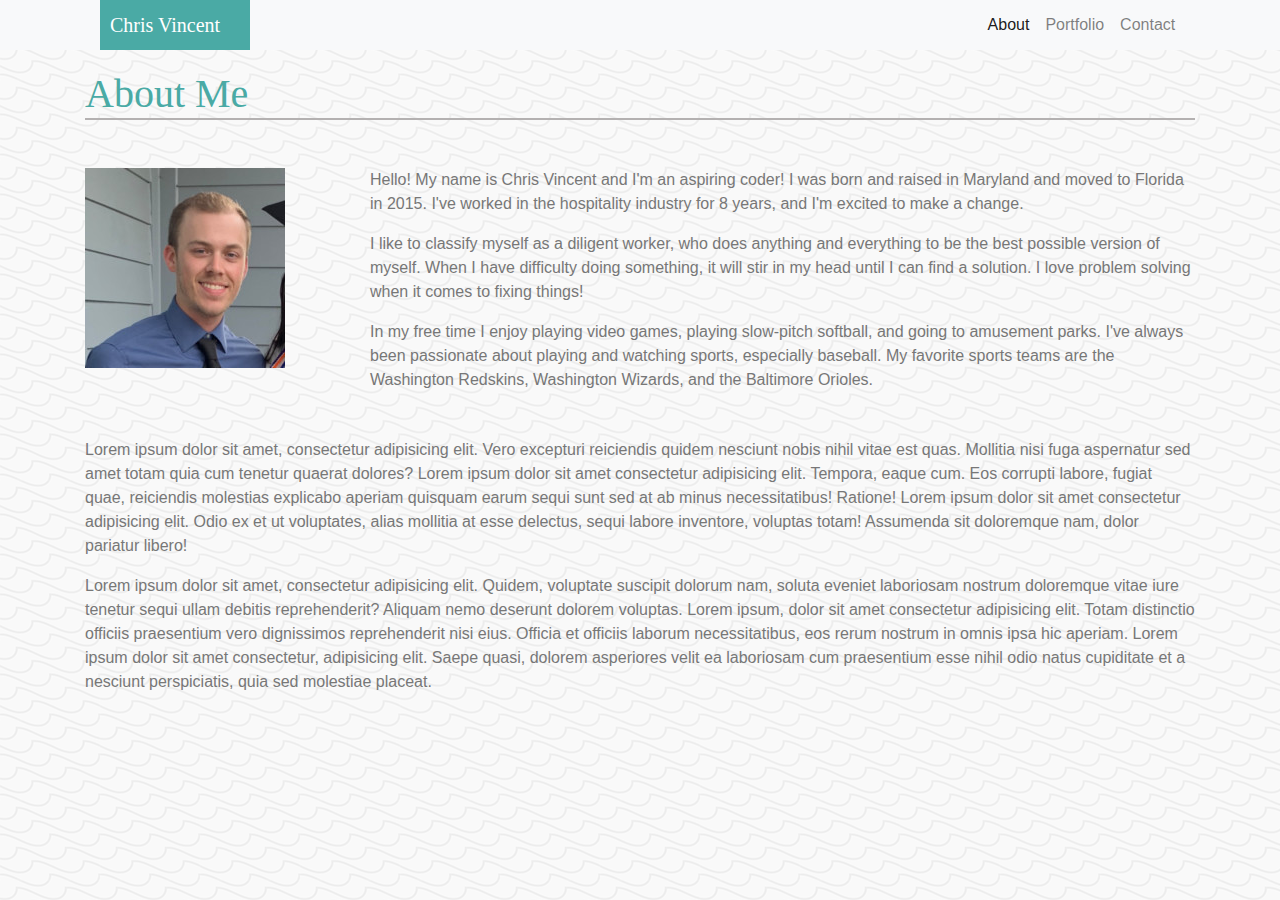
==== index.html @ 37557cd0 "bootstrap portfolio" ====
<!DOCTYPE html>
<html lang="en">
<head>
    <meta charset="UTF-8">
    <meta name="viewport" content="width=device-width, initial-scale=1.0">
    <meta http-equiv="X-UA-Compatible" content="ie=edge">
    <title>Bootstrap-Portfolio</title>
    <link rel="stylesheet" href="https://stackpath.bootstrapcdn.com/bootstrap/4.3.1/css/bootstrap.min.css" integrity="sha384-ggOyR0iXCbMQv3Xipma34MD+dH/1fQ784/j6cY/iJTQUOhcWr7x9JvoRxT2MZw1T" crossorigin="anonymous">
    <link rel="stylesheet" href="style.css">
</head>
<body>
  
    <nav class="navbar navbar-expand-sm navbar-light bg-light" id="navpad">
        <a class="navbar-brand" id="nameplate" href="#">Chris Vincent</a>
        <button class="navbar-toggler" type="button" data-toggle="collapse" data-target="#navbarNavAltMarkup" aria-controls="navbarNavAltMarkup" aria-expanded="false" aria-label="Toggle navigation">
            <span class="navbar-toggler-icon"></span>
        </button>
        <div class="collapse navbar-collapse" id="navbarNavAltMarkup">
            <div class="navbar-nav">
            <a class="nav-item nav-link active" href="index.html">About <span class="sr-only">(current)</span></a>
            <a class="nav-item nav-link" href="portfolio.html">Portfolio</a>
            <a class="nav-item nav-link" href="contact.html">Contact</a>
            </div>
        </div>
    </nav>

      <div class="container">
        <div class="row">
          <div class="col" id="heading">
            <h1>About Me</h1>
          </div>
        </div>
        <div class="row" >
            <div class="col-sm-3">
                <img src="assets/images/prof_pic.jpg">
            </div>
            <div class="col-sm-9">
                    <p>Hello! My name is Chris Vincent and I'm an aspiring coder! I was born and raised in Maryland and moved to Florida in 2015. I've worked in the hospitality industry for 8 years, and I'm excited to make a change.</p>

                    <p>I like to classify myself as a diligent worker, who does anything and everything to be the best possible version of myself. When I have difficulty doing something, it will stir in my head until I can find a solution. I love problem solving when it comes to fixing things!</p>
        
                    <p>In my free time I enjoy playing video games, playing slow-pitch softball, and going to amusement parks. I've always been passionate about playing and watching sports, especially baseball. My favorite sports teams are the Washington Redskins, Washington Wizards, and the Baltimore Orioles.</p>
            </div>

            <div class="row" >
            <div class="col-sm-12" id="lorem">
        
                    <p>Lorem ipsum dolor sit amet, consectetur adipisicing elit. Vero excepturi reiciendis quidem nesciunt nobis nihil vitae est quas. Mollitia nisi fuga aspernatur sed amet totam quia cum tenetur quaerat dolores? Lorem ipsum dolor sit amet consectetur adipisicing elit. Tempora, eaque cum. Eos corrupti labore, fugiat quae, reiciendis molestias explicabo aperiam quisquam earum sequi sunt sed at ab minus necessitatibus! Ratione! Lorem ipsum dolor sit amet consectetur adipisicing elit. Odio ex et ut voluptates, alias mollitia at esse delectus, sequi labore inventore, voluptas totam! Assumenda sit doloremque nam, dolor pariatur libero!</p>
        
                    <p>Lorem ipsum dolor sit amet, consectetur adipisicing elit. Quidem, voluptate suscipit dolorum nam, soluta eveniet laboriosam nostrum doloremque vitae iure tenetur sequi ullam debitis reprehenderit? Aliquam nemo deserunt dolorem voluptas. Lorem ipsum, dolor sit amet consectetur adipisicing elit. Totam distinctio officiis praesentium vero dignissimos reprehenderit nisi eius. Officia et officiis laborum necessitatibus, eos rerum nostrum in omnis ipsa hic aperiam. Lorem ipsum dolor sit amet consectetur, adipisicing elit. Saepe quasi, dolorem asperiores velit ea laboriosam cum praesentium esse nihil odio natus cupiditate et a nesciunt perspiciatis, quia sed molestiae placeat.</p>
            </div>
            </div>
        </div>
  
</body>
</html>
---- style.css ----
* {
    margin: 0;
    padding: 0;
    box-sizing:border-box;
}

body {
    height: 100%;
    background-image: url("assets/images/ripples.png");
    color:#777777;
    font-family: Arial, Helvetica, sans-serif;
    margin: 0 auto;
    position: relative;
}

h1 {
    color:#4aaaa5;
    font-family: Georgia, 'Times New Roman', Times, serif;
    border-width: 2px;
    border-bottom-style:solid;
    border-color:#b4b1b1;
}

.text_overlay {
    background:#4aaaa5;
    color:white;
    width: 400px;
    height: 40px;
    padding-top: 10px;
    text-align:center;
}

#nameplate {
    background:#4aaaa5;
    color:white;
    font-family: Georgia, 'Times New Roman', Times, serif;
    width: 150px;
    margin-left: 100px;
    margin-right: 57%;
    padding: 10px;
}

#navpad {
    padding: 0;
}

#lorem {
    padding: 30px;
}

#heading {
    margin-top: 20px;
    margin-bottom: 40px;
}
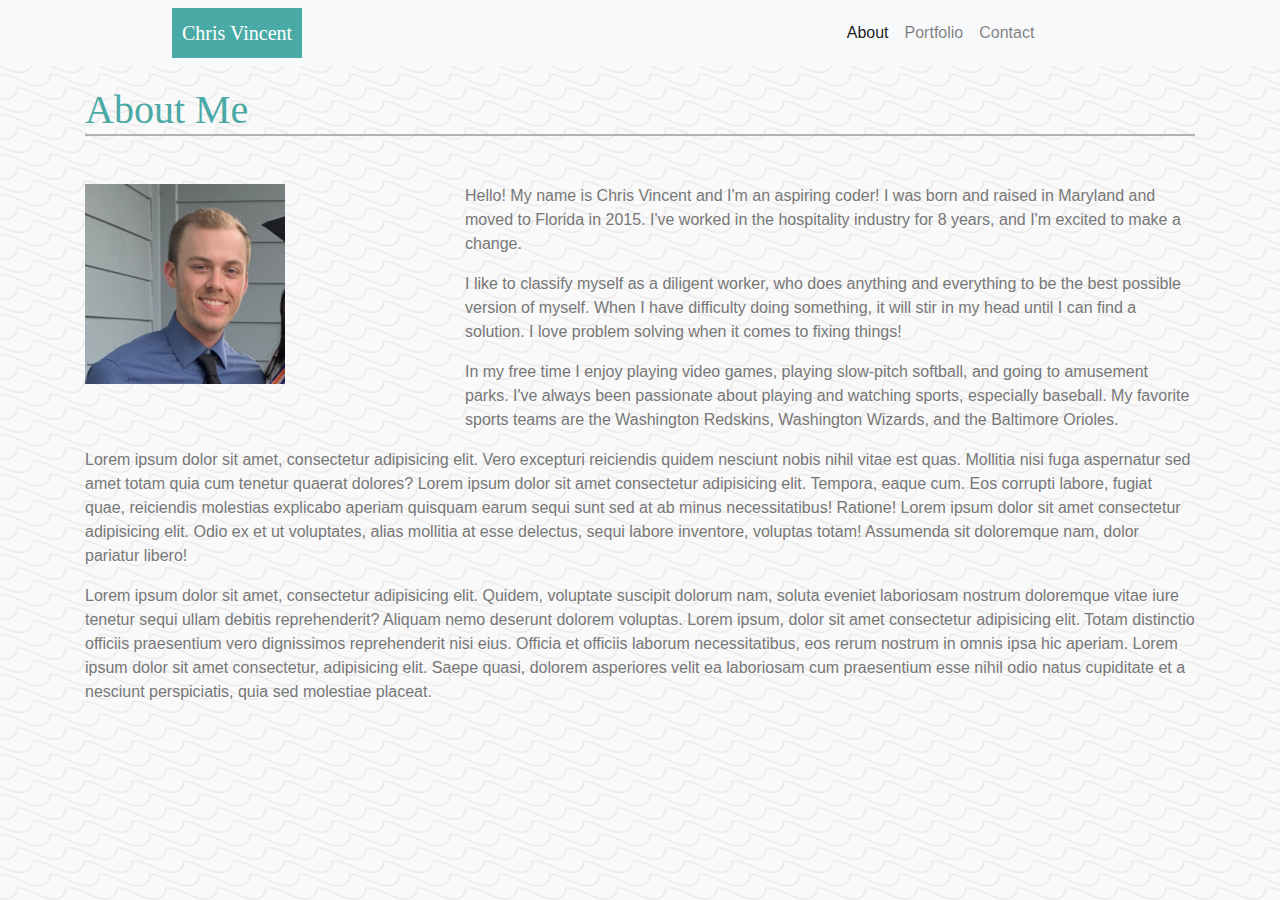
==== commit 8df9a7b2: "finished bootstrap-portfolio" ====
--- a/index.html
+++ b/index.html
@@ -5,24 +5,36 @@
     <meta name="viewport" content="width=device-width, initial-scale=1.0">
     <meta http-equiv="X-UA-Compatible" content="ie=edge">
     <title>Bootstrap-Portfolio</title>
+
     <link rel="stylesheet" href="https://stackpath.bootstrapcdn.com/bootstrap/4.3.1/css/bootstrap.min.css" integrity="sha384-ggOyR0iXCbMQv3Xipma34MD+dH/1fQ784/j6cY/iJTQUOhcWr7x9JvoRxT2MZw1T" crossorigin="anonymous">
+    <script src="https://code.jquery.com/jquery-3.3.1.slim.min.js" integrity="sha384-q8i/X+965DzO0rT7abK41JStQIAqVgRVzpbzo5smXKp4YfRvH+8abtTE1Pi6jizo" crossorigin="anonymous"></script>
+    <script src="https://cdnjs.cloudflare.com/ajax/libs/popper.js/1.14.7/umd/popper.min.js" integrity="sha384-UO2eT0CpHqdSJQ6hJty5KVphtPhzWj9WO1clHTMGa3JDZwrnQq4sF86dIHNDz0W1" crossorigin="anonymous"></script>
+    <script src="https://stackpath.bootstrapcdn.com/bootstrap/4.3.1/js/bootstrap.min.js" integrity="sha384-JjSmVgyd0p3pXB1rRibZUAYoIIy6OrQ6VrjIEaFf/nJGzIxFDsf4x0xIM+B07jRM" crossorigin="anonymous"></script>
     <link rel="stylesheet" href="style.css">
 </head>
 <body>
-  
-    <nav class="navbar navbar-expand-sm navbar-light bg-light" id="navpad">
-        <a class="navbar-brand" id="nameplate" href="#">Chris Vincent</a>
-        <button class="navbar-toggler" type="button" data-toggle="collapse" data-target="#navbarNavAltMarkup" aria-controls="navbarNavAltMarkup" aria-expanded="false" aria-label="Toggle navigation">
-            <span class="navbar-toggler-icon"></span>
+
+    <nav class="navbar navbar-expand-lg navbar-light bg-light">
+        <a class="navbar-brand" id="nameplate">Chris Vincent</a>
+        <button class="navbar-toggler" type="button" data-toggle="collapse" data-target="#navbarTogglerDemo02" aria-controls="navbarTogglerDemo02" aria-expanded="false" aria-label="Toggle navigation">
+          <span class="navbar-toggler-icon"></span>
         </button>
-        <div class="collapse navbar-collapse" id="navbarNavAltMarkup">
-            <div class="navbar-nav">
-            <a class="nav-item nav-link active" href="index.html">About <span class="sr-only">(current)</span></a>
-            <a class="nav-item nav-link" href="portfolio.html">Portfolio</a>
-            <a class="nav-item nav-link" href="contact.html">Contact</a>
-            </div>
+      
+        <div class="collapse navbar-collapse" id="navbarTogglerDemo02">
+          <ul class="navbar-nav mr-auto mt-2 mt-lg-0">
+            <li class="nav-item active">
+              <a class="nav-link" href="index.html">About<span class="sr-only">(current)</span></a>
+            </li>
+            <li class="nav-item">
+              <a class="nav-link" href="portfolio.html">Portfolio</a>
+            </li>
+            <li class="nav-item">
+              <a class="nav-link" href="contact.html">Contact</a>
+            </li>
+          </ul>
         </div>
-    </nav>
+      </nav>
+
 
       <div class="container">
         <div class="row">
@@ -31,26 +43,26 @@
           </div>
         </div>
         <div class="row" >
-            <div class="col-sm-3">
+            <div class="col-sm-4">
                 <img src="assets/images/prof_pic.jpg">
             </div>
-            <div class="col-sm-9">
+            <div class="col-sm-8">
                     <p>Hello! My name is Chris Vincent and I'm an aspiring coder! I was born and raised in Maryland and moved to Florida in 2015. I've worked in the hospitality industry for 8 years, and I'm excited to make a change.</p>
 
                     <p>I like to classify myself as a diligent worker, who does anything and everything to be the best possible version of myself. When I have difficulty doing something, it will stir in my head until I can find a solution. I love problem solving when it comes to fixing things!</p>
         
                     <p>In my free time I enjoy playing video games, playing slow-pitch softball, and going to amusement parks. I've always been passionate about playing and watching sports, especially baseball. My favorite sports teams are the Washington Redskins, Washington Wizards, and the Baltimore Orioles.</p>
             </div>
+        </div>
 
             <div class="row" >
-            <div class="col-sm-12" id="lorem">
+                <div class="col-sm-12">
         
                     <p>Lorem ipsum dolor sit amet, consectetur adipisicing elit. Vero excepturi reiciendis quidem nesciunt nobis nihil vitae est quas. Mollitia nisi fuga aspernatur sed amet totam quia cum tenetur quaerat dolores? Lorem ipsum dolor sit amet consectetur adipisicing elit. Tempora, eaque cum. Eos corrupti labore, fugiat quae, reiciendis molestias explicabo aperiam quisquam earum sequi sunt sed at ab minus necessitatibus! Ratione! Lorem ipsum dolor sit amet consectetur adipisicing elit. Odio ex et ut voluptates, alias mollitia at esse delectus, sequi labore inventore, voluptas totam! Assumenda sit doloremque nam, dolor pariatur libero!</p>
         
                     <p>Lorem ipsum dolor sit amet, consectetur adipisicing elit. Quidem, voluptate suscipit dolorum nam, soluta eveniet laboriosam nostrum doloremque vitae iure tenetur sequi ullam debitis reprehenderit? Aliquam nemo deserunt dolorem voluptas. Lorem ipsum, dolor sit amet consectetur adipisicing elit. Totam distinctio officiis praesentium vero dignissimos reprehenderit nisi eius. Officia et officiis laborum necessitatibus, eos rerum nostrum in omnis ipsa hic aperiam. Lorem ipsum dolor sit amet consectetur, adipisicing elit. Saepe quasi, dolorem asperiores velit ea laboriosam cum praesentium esse nihil odio natus cupiditate et a nesciunt perspiciatis, quia sed molestiae placeat.</p>
+                </div>
             </div>
-            </div>
-        </div>
   
 </body>
 </html>--- a/style.css
+++ b/style.css
@@ -34,21 +34,28 @@
     background:#4aaaa5;
     color:white;
     font-family: Georgia, 'Times New Roman', Times, serif;
-    width: 150px;
-    margin-left: 100px;
-    margin-right: 57%;
+    margin-left: 12.5%;
+    margin-right: 43%;
     padding: 10px;
-}
-
-#navpad {
-    padding: 0;
-}
-
-#lorem {
-    padding: 30px;
 }
 
 #heading {
     margin-top: 20px;
     margin-bottom: 40px;
+}
+
+@media screen and (max-width: 767px) {
+    img {
+        height:150px;
+        width:150px;
+    }
+
+    .text_overlay {
+        background:#4aaaa5;
+        color:white;
+        width: 150px;
+        height: 40px;
+        padding-top: 10px;
+        text-align:center;
+    }
 }